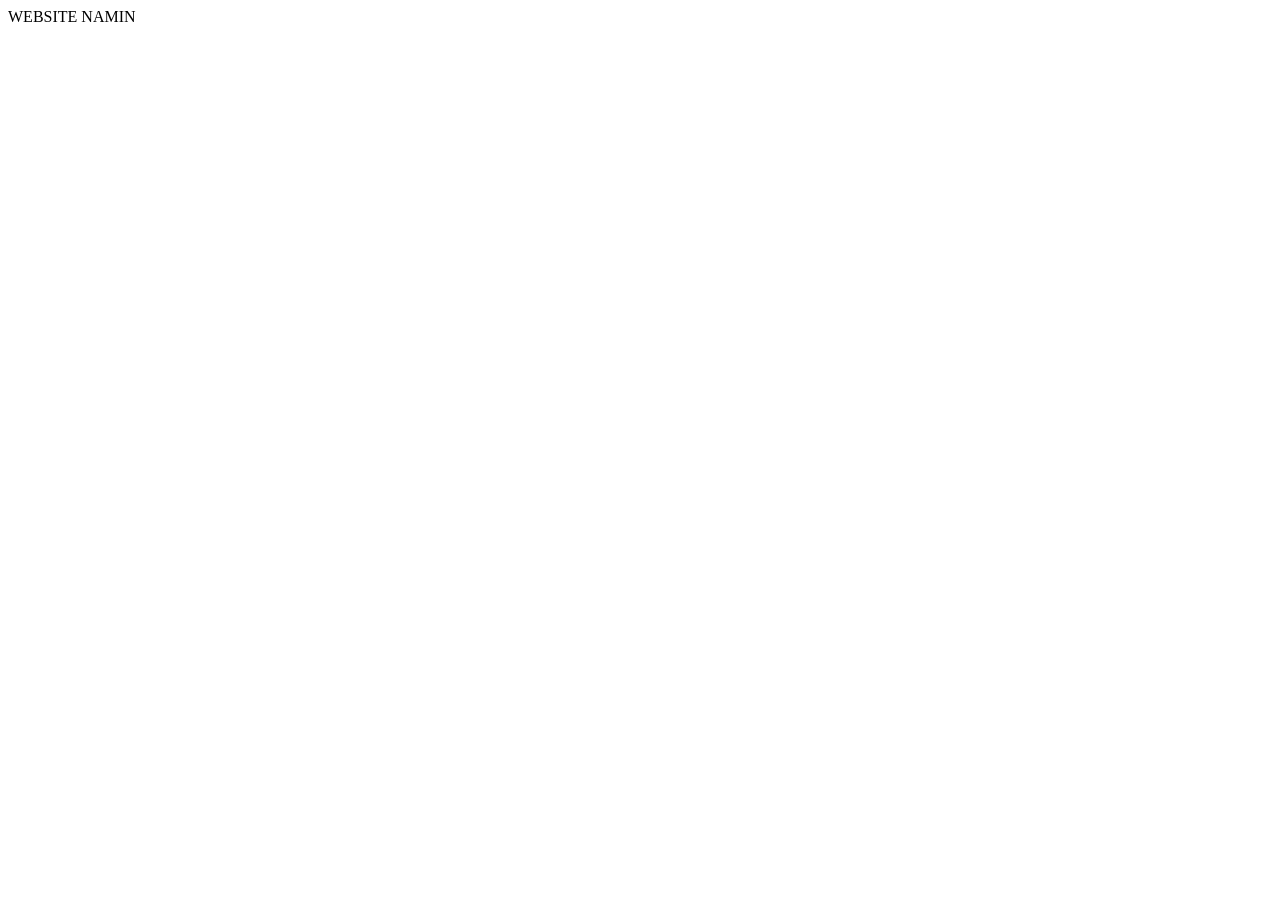
==== index.html @ 44d94fd5 "Second commit" ====
<!DOCTYPE html>
<html lang="en">
<head>
    <meta charset="UTF-8">
    <meta name="viewport" content="width=device-width, initial-scale=1.0">
    <title>Document</title>
</head>
<body>
    WEBSITE NAMIN
</body>
</html>
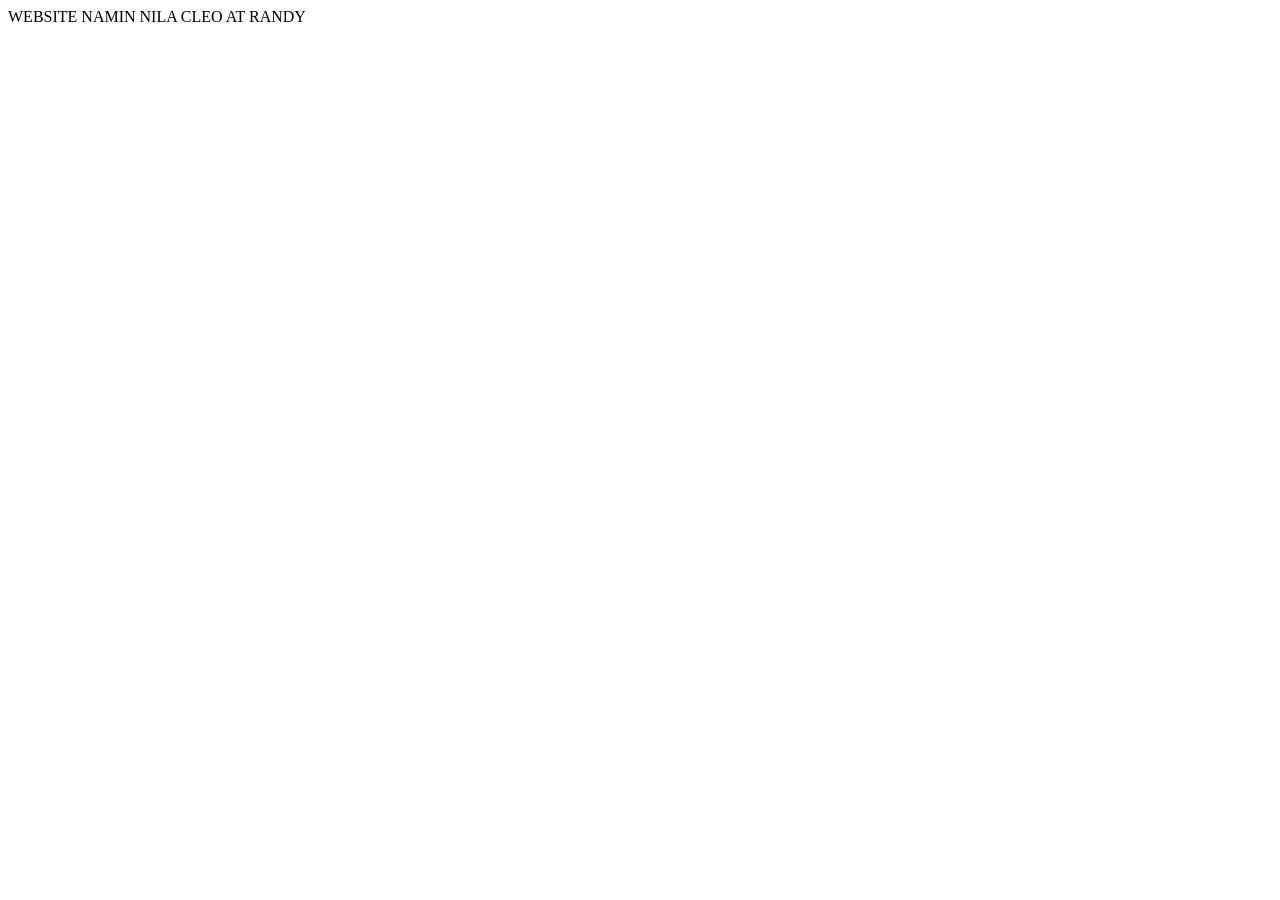
==== commit b354304f: "Testing" ====
--- a/index.html
+++ b/index.html
@@ -6,6 +6,6 @@
     <title>Document</title>
 </head>
 <body>
-    WEBSITE NAMIN
+    WEBSITE NAMIN NILA CLEO AT RANDY
 </body>
 </html>
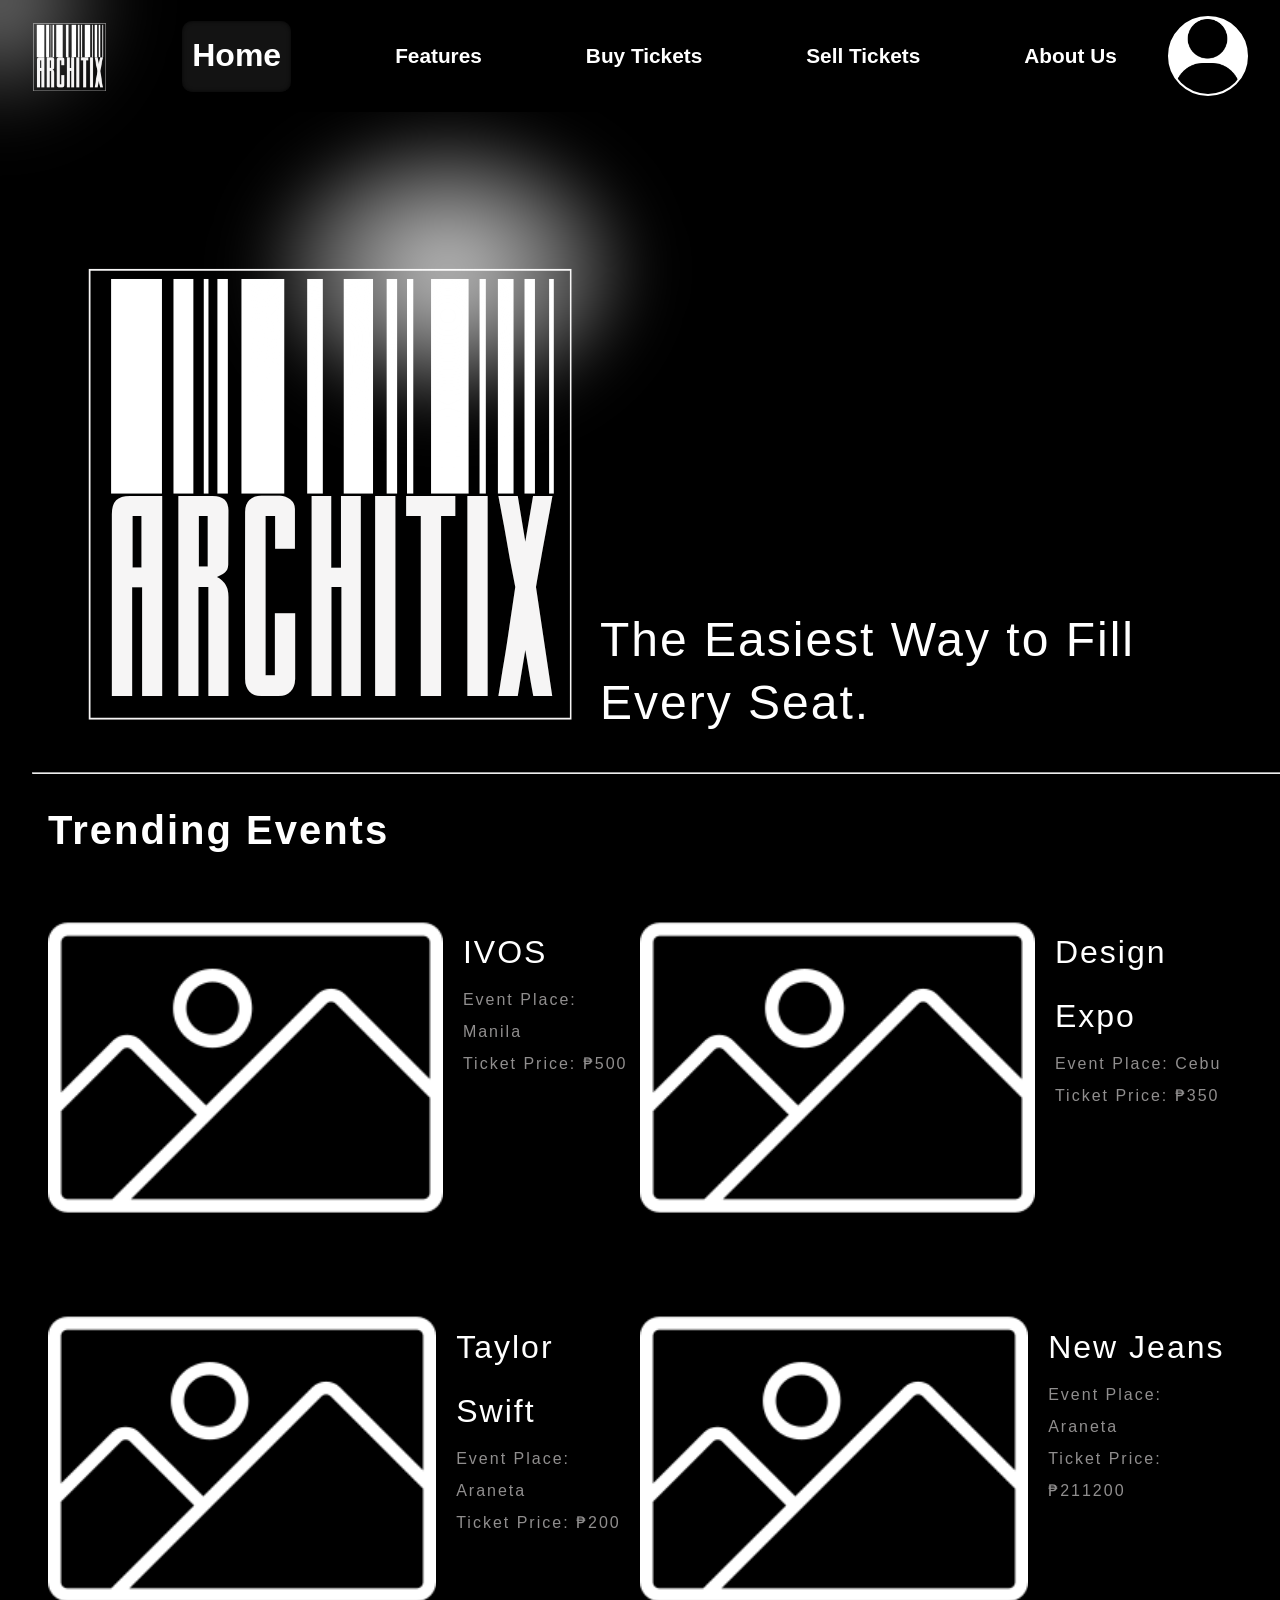
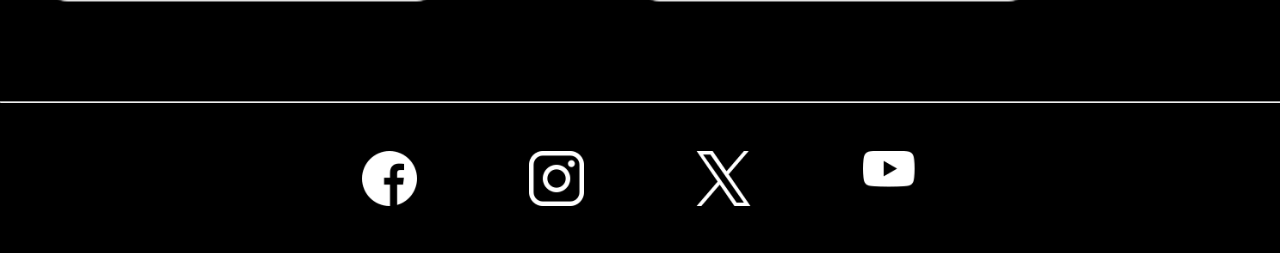
==== commit 138d3a08: "done everything" ====
--- a/index.html
+++ b/index.html
@@ -1,11 +1,57 @@
 <!DOCTYPE html>
 <html lang="en">
-<head>
-    <meta charset="UTF-8">
-    <meta name="viewport" content="width=device-width, initial-scale=1.0">
-    <title>Document</title>
-</head>
-<body>
-    WEBSITE NAMIN NILA CLEO AT RANDY
-</body>
-</html>+  <head>
+    <meta charset="UTF-8" />
+    <meta name="viewport" content="width=device-width, initial-scale=1.0" />
+    <title>ArchiTix</title>
+    <link rel="stylesheet" href="global/styles.css" />
+    <link rel="stylesheet" href="pages/home/home.css" />
+  </head>
+  <body>
+    <header>
+      <div id="mouseGlow"></div>
+      <img src="/assets/9.png" alt="ArchiTix Logo" />
+      <nav>
+        <a href="index.html" id="current">Home</a>
+        <a href="/pages/features/index.html" class="nonCurrent">Features</a>
+        <a href="/pages/buyTickets/index.html" class="nonCurrent"
+          >Buy Tickets</a
+        >
+        <a href="/pages/sellTickets/index.html" class="nonCurrent"
+          >Sell Tickets</a
+        >
+        <a href="/pages/about/index.html" class="nonCurrent">About Us</a>
+      </nav>
+      <div id="profileBorder">
+        <img
+          src="/assets/pfp.png"
+          alt="Profile Picture"
+          onclick="profileAlert()"
+        />
+      </div>
+    </header>
+    <main>
+      <article>
+        <section id="hero">
+          <div id="glow"></div>
+          <img src="/assets/9.png" alt="ArchiTix Logo" />
+          <h1>The Easiest Way to Fill Every Seat.</h1>
+        </section>
+        <hr />
+        <section id="trending">
+          <h2>Trending Events</h2>
+          <div id="events"></div>
+        </section>
+      </article>
+    </main>
+    <hr />
+    <footer>
+      <img src="/assets/facebook.png" alt="Facebook Icon" />
+      <img src="/assets/instagram.png" alt="Instagram Icon" />
+      <img src="/assets/twitter.png" alt="Twitter Icon" />
+      <img src="/assets/youtube.png" alt="Youtube Icon" />
+    </footer>
+    <script src="pages/home/home.js"></script>
+    <script src="global/script.js"></script>
+  </body>
+</html>
--- a/global/styles.css
+++ b/global/styles.css
@@ -0,0 +1,132 @@
+* {
+  margin: 0;
+  padding: 0;
+  box-sizing: border-box;
+}
+
+html {
+  font-family: "Segoe UI", Tahoma, Geneva, Verdana, sans-serif;
+  font-size: 16px;
+  scroll-behavior: smooth;
+}
+
+body {
+  line-height: 2;
+  color: #ffffff;
+  background-color: #000000;
+}
+
+header {
+  display: flex;
+  align-items: center;
+  justify-content: space-between;
+  padding: 1rem 2rem;
+  background-color: #000000;
+  position: sticky;
+  top: 0;
+  /* box-shadow: 5px 5px 15px 5px #242424;
+  border-bottom: 1px solid #ddd; */
+  z-index: 100;
+}
+
+hr {
+  width: 1980px;
+  justify-self: center;
+}
+
+header img {
+  height: 75px;
+}
+
+nav {
+  display: flex;
+  align-items: center;
+  gap: 5rem;
+}
+
+nav .nonCurrent {
+  margin-left: 1.5rem;
+  text-decoration: none;
+  color: #ffffff;
+  font-weight: 700;
+  transition: color 0.3s ease;
+  font-size: 1.3rem;
+}
+nav #current {
+  margin-left: 1.5rem;
+  padding: 2px 10px 5px 10px;
+  text-decoration: none;
+  color: #ffffff;
+  background-color: #131313;
+  border-radius: 10px;
+  box-shadow: inset 0 0 4px rgba(0, 0, 0, 0.75);
+  font-weight: 700;
+  transition: color 0.3s ease;
+  font-size: 2rem;
+}
+
+nav .nonCurrent:hover {
+  color: #9c9c9c;
+  transform: scale(1.1);
+}
+
+#profileBorder {
+  width: 80px;
+  height: 80px;
+  display: flex;
+  justify-content: center;
+  align-items: center;
+  padding: 3px;
+  border: 2px solid white;
+  background-color: white;
+  border-radius: 50%;
+  overflow: hidden;
+  cursor: pointer;
+}
+
+#pfp {
+  width: 100%;
+  height: 100%;
+  object-fit: cover;
+  border-radius: 50%;
+}
+footer {
+  height: 150px;
+  display: flex;
+  align-items: center;
+  justify-content: center;
+  gap: 7rem;
+  background-color: #000000;
+  color: #fff;
+  text-align: center;
+  padding: 1.5rem;
+}
+
+footer img {
+  width: 55px;
+}
+
+footer a {
+  color: #fff;
+  text-decoration: underline;
+}
+
+#mouseGlow {
+  position: fixed;
+  top: 0;
+  left: 0;
+  width: 250px;
+  height: 250px;
+  pointer-events: none;
+  background: radial-gradient(
+    circle,
+    rgba(255, 255, 255, 0.5) 0%,
+    rgba(255, 255, 255, 0.2) 40%,
+    rgba(255, 255, 255, 0) 70%
+  );
+  border-radius: 50%;
+  filter: blur(35px);
+  transform: translate(-50%, -50%);
+  transition: transform 0.15s ease;
+  z-index: 9999;
+}
--- a/pages/home/home.css
+++ b/pages/home/home.css
@@ -0,0 +1,81 @@
+main {
+  padding: 2rem;
+  letter-spacing: 2px;
+}
+
+article {
+  max-width: 1950px;
+  margin: 0 auto;
+}
+
+#hero {
+  display: flex;
+  justify-content: center;
+  align-items: end;
+  gap: 20px;
+  margin: 6rem 0 2rem 0;
+}
+
+#hero h1 {
+  font-size: 3rem;
+  width: 600px;
+  font-weight: 500;
+  line-height: 1.3;
+  margin-bottom: 6px;
+}
+
+#glow {
+  position: absolute;
+  top: 120px;
+  left: 35%;
+  transform: translateX(-50%);
+  width: 400px;
+  height: 300px;
+  background: radial-gradient(
+    ellipse at center,
+    rgba(255, 255, 255, 0.8) 0%,
+    rgba(255, 255, 255, 0.4) 40%,
+    rgba(0, 0, 0, 0) 70%
+  );
+  filter: blur(30px);
+  pointer-events: none;
+}
+
+#trending {
+  padding: 1rem;
+}
+
+#events {
+  display: grid;
+  grid-template-columns: 1fr 1fr;
+}
+
+.event {
+  display: flex;
+  justify-content: center;
+  gap: 20px;
+}
+
+.event .eventDetails {
+  margin-top: 50px;
+}
+
+.event img {
+  width: 400px;
+}
+
+h2 {
+  font-size: 2.5rem;
+  font-weight: 600;
+}
+
+h3 {
+  font-size: 2rem;
+  font-weight: 500;
+}
+
+h5 {
+  font-size: 1rem;
+  font-weight: 400;
+  color: rgb(144, 142, 142);
+}
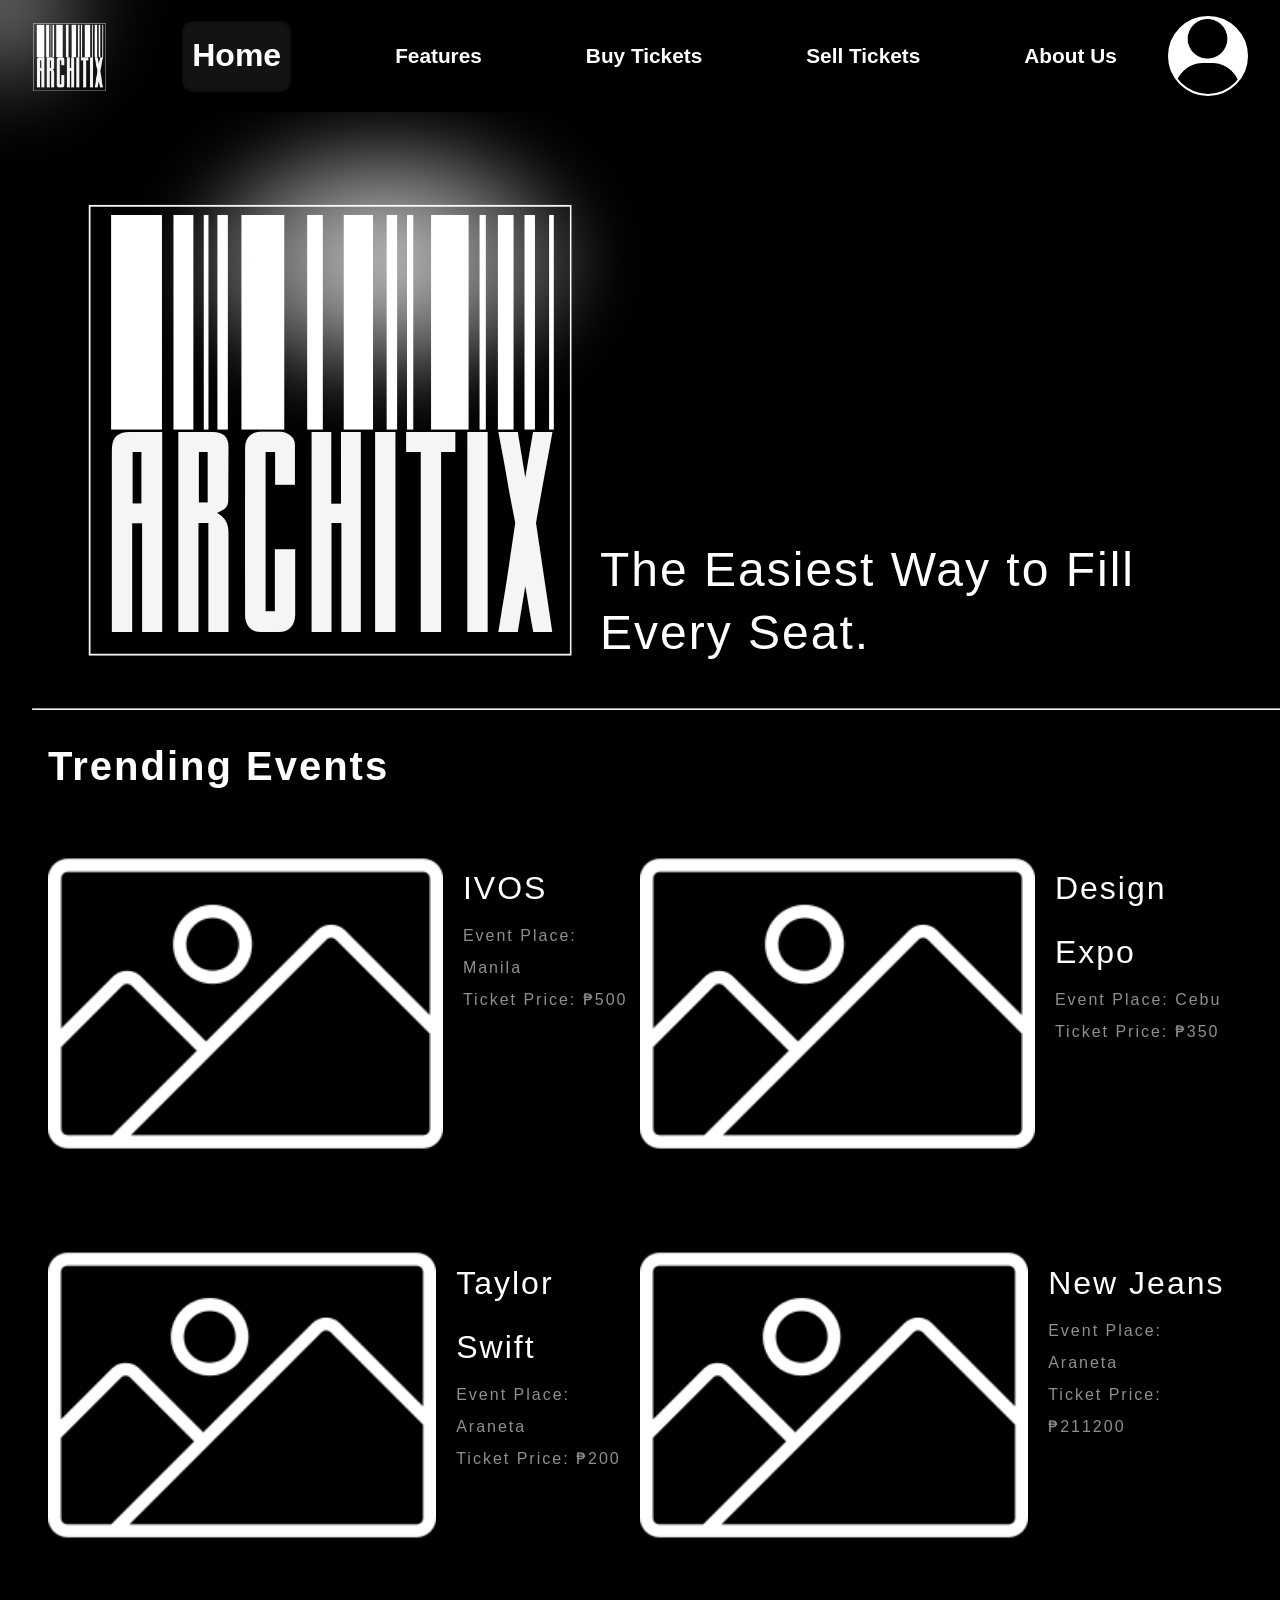
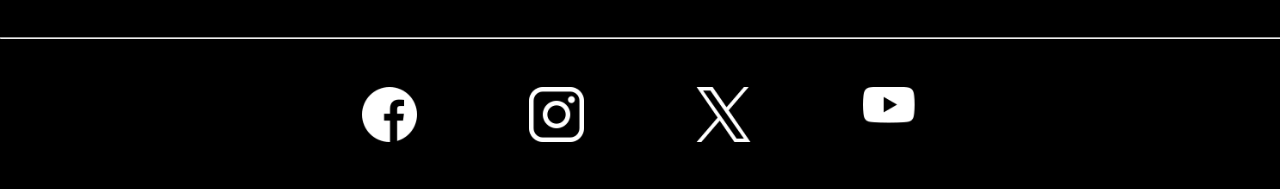
==== commit 4a1717b9: "yey" ====
--- a/index.html
+++ b/index.html
@@ -4,53 +4,63 @@
     <meta charset="UTF-8" />
     <meta name="viewport" content="width=device-width, initial-scale=1.0" />
     <title>ArchiTix</title>
+    <!-- CSS -->
     <link rel="stylesheet" href="global/styles.css" />
     <link rel="stylesheet" href="pages/home/home.css" />
+    <link rel="icon" type="image/jpeg" href="../../assets/icon.jpg" />
   </head>
   <body>
     <header>
       <div id="mouseGlow"></div>
-      <img src="/assets/9.png" alt="ArchiTix Logo" />
+      <!-- Logo -->
+      <img src="assets/9.png" alt="ArchiTix Logo" />
+      <!-- Navigation -->
       <nav>
         <a href="index.html" id="current">Home</a>
-        <a href="/pages/features/index.html" class="nonCurrent">Features</a>
-        <a href="/pages/buyTickets/index.html" class="nonCurrent"
-          >Buy Tickets</a
-        >
-        <a href="/pages/sellTickets/index.html" class="nonCurrent"
+        <a href="pages/features/index.html" class="nonCurrent">Features</a>
+        <a href="pages/buyTickets/index.html" class="nonCurrent">Buy Tickets</a>
+        <a href="pages/sellTickets/index.html" class="nonCurrent"
           >Sell Tickets</a
         >
-        <a href="/pages/about/index.html" class="nonCurrent">About Us</a>
+        <a href="pages/about/index.html" class="nonCurrent">About Us</a>
       </nav>
+
       <div id="profileBorder">
         <img
-          src="/assets/pfp.png"
+          src="assets/pfp.png"
           alt="Profile Picture"
           onclick="profileAlert()"
         />
       </div>
     </header>
+
     <main>
       <article>
+        <!-- Hero Section -->
         <section id="hero">
           <div id="glow"></div>
-          <img src="/assets/9.png" alt="ArchiTix Logo" />
+          <img src="assets/9.png" alt="ArchiTix Logo" />
           <h1>The Easiest Way to Fill Every Seat.</h1>
         </section>
         <hr />
+        <!-- Trending Section -->
         <section id="trending">
           <h2>Trending Events</h2>
           <div id="events"></div>
         </section>
       </article>
     </main>
+
     <hr />
+    <!-- Footer -->
     <footer>
-      <img src="/assets/facebook.png" alt="Facebook Icon" />
-      <img src="/assets/instagram.png" alt="Instagram Icon" />
-      <img src="/assets/twitter.png" alt="Twitter Icon" />
-      <img src="/assets/youtube.png" alt="Youtube Icon" />
+      <img src="assets/facebook.png" alt="Facebook Icon" />
+      <img src="assets/instagram.png" alt="Instagram Icon" />
+      <img src="assets/twitter.png" alt="Twitter Icon" />
+      <img src="assets/youtube.png" alt="Youtube Icon" />
     </footer>
+
+    <!-- Scripts -->
     <script src="pages/home/home.js"></script>
     <script src="global/script.js"></script>
   </body>
--- a/global/styles.css
+++ b/global/styles.css
@@ -30,7 +30,7 @@
 }
 
 hr {
-  width: 1980px;
+  width: 1450px;
   justify-self: center;
 }
 
--- a/pages/home/home.css
+++ b/pages/home/home.css
@@ -13,7 +13,7 @@
   justify-content: center;
   align-items: end;
   gap: 20px;
-  margin: 6rem 0 2rem 0;
+  margin: 2rem 0 2rem 0;
 }
 
 #hero h1 {
@@ -21,15 +21,15 @@
   width: 600px;
   font-weight: 500;
   line-height: 1.3;
-  margin-bottom: 6px;
+  margin-bottom: 12px;
 }
 
 #glow {
   position: absolute;
-  top: 120px;
-  left: 35%;
+  top: 110px;
+  left: 30%;
   transform: translateX(-50%);
-  width: 400px;
+  width: 450px;
   height: 300px;
   background: radial-gradient(
     ellipse at center,
@@ -79,3 +79,63 @@
   font-weight: 400;
   color: rgb(144, 142, 142);
 }
+
+/* MOBILE RESPONSIVE */
+@media screen and (max-width: 768px) {
+  main {
+    padding: 1rem;
+    letter-spacing: 1px;
+  }
+
+  #hero {
+    flex-direction: column;
+    align-items: center;
+    margin: 3rem 0 1.5rem 0;
+    gap: 15px;
+  }
+
+  #hero h1 {
+    font-size: 2rem;
+    width: 90%;
+    text-align: center;
+    line-height: 1.3;
+    margin-bottom: 4px;
+  }
+
+  #glow {
+    top: 80px;
+    left: 50%;
+    width: 200px;
+    height: 150px;
+    filter: blur(20px);
+  }
+
+  #events {
+    display: flex;
+    flex-direction: column;
+    gap: 20px;
+  }
+
+  .event {
+    flex-direction: column;
+    gap: 10px;
+    align-items: center;
+  }
+
+  .event img {
+    width: 90%;
+  }
+
+  h2 {
+    font-size: 2rem;
+    text-align: center;
+  }
+
+  h3 {
+    font-size: 1.5rem;
+  }
+
+  h5 {
+    font-size: 0.9rem;
+  }
+}
